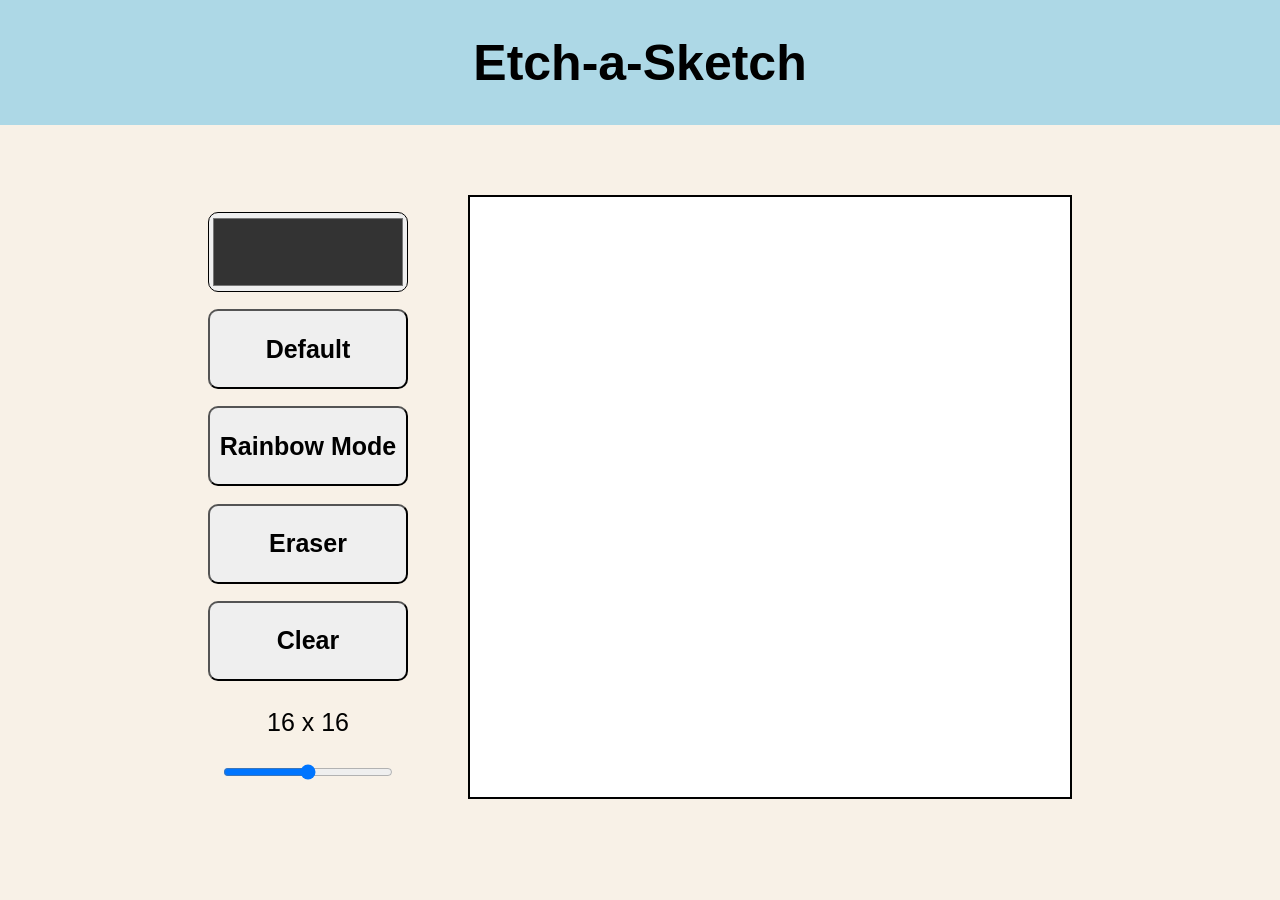
==== inedex.html @ 10a6a921 "first commit" ====
<!DOCTYPE html>
<html lang="en">
<head>
    <meta charset="UTF-8">
    <meta name="viewport" content="width=device-width, initial-scale=1.0">
    <title>Etch-a-Sketch</title>
    <link rel="stylesheet" href="style.css">
</head>
<body>
    <div class="title">
    <h1>Etch-a-Sketch</h1>
  </div>
    <div class="container">
    <div class="options">
        <input id="colorPicker" type="color" value="#333333" />
        <button id="default-btn" class="btn">Default</button>
        <button id="rainbow-mode" class="btn">Rainbow Mode</button>
        <button class="btn" id="eraser-mode">Eraser</button>
        <button id="clear" class="btn">Clear</button>
      <div class="slider">
        <p class="slider-info"></p>
        <input type="range" min="0" max="32" value="16" id="myRange"/>
        </div>
    </div>
    <div class="grid-board"></div>
    </div>
   
</body>
<script src="script.js"></script>
</html>
---- style.css ----
body{
    margin: 0; 
    font-family: 'Poppins', sans-serif;
    font-size: 25px;
    background-color: rgb(248, 241, 231);
}
.title{
    display: flex;
    flex-direction: row;
    justify-content: center;
    background-color: lightblue;
}
.container{
    display: flex;
    flex-direction: row;
    justify-content: center;
    margin-top: 40px;
}
.grid-board{
    display: grid;
    gap: 2px;
    border: 2px black solid;
    width: 600px;
    height: 600px;
    background-color: white;
    margin: 30px;
}
.options{
    display: flex;
    flex-direction: column;
    justify-content: space-evenly;
    margin: 30px;
}
.btn{
    width: 200px;
    height: 80px;
    font-size: 25px;
    font-weight: 600;
    border-radius: 10px;
    transition: 0.3s ease-in;
}
#colorPicker{
    width: 200px;
    height: 80px;
    border-radius: 10px;
}
.slider{
    display: flex;
    flex-direction: column;
    justify-content: center;
    align-items: center;
    margin-top: -15px;
}
#myRange{
    width: 170px;
}
.btn:hover{
    transform: transform 0.1s;
  transform: scale(1.02);
}
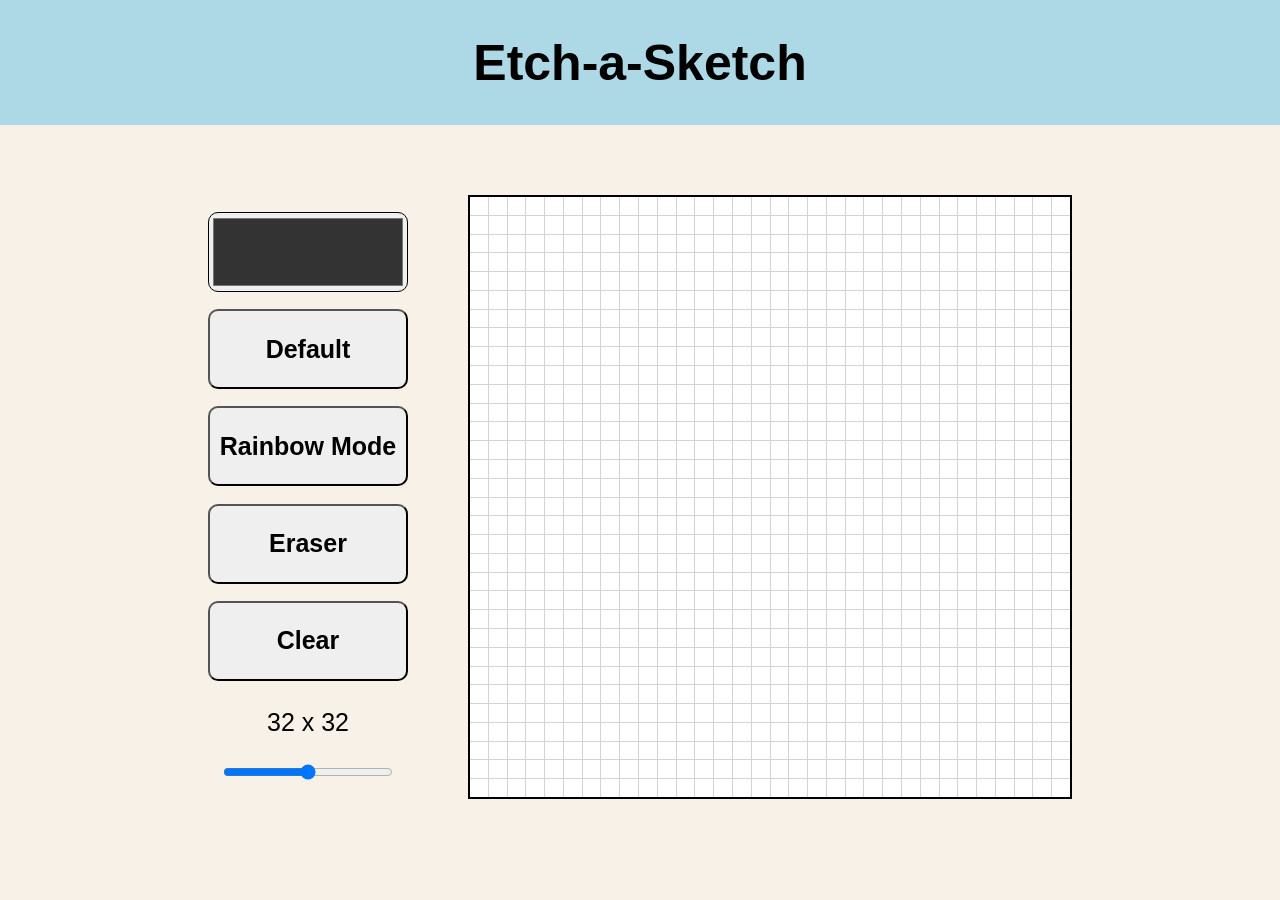
==== commit 2b9f9352: "you can draw but only by black color" ====
--- a/inedex.html
+++ b/inedex.html
@@ -13,13 +13,13 @@
     <div class="container">
     <div class="options">
         <input id="colorPicker" type="color" value="#333333" />
-        <button id="default-btn" class="btn">Default</button>
+        <button id="default-btn" class="btn" onclick="changeColor('black')">Default</button>
         <button id="rainbow-mode" class="btn">Rainbow Mode</button>
-        <button class="btn" id="eraser-mode">Eraser</button>
+        <button class="btn" id="eraser-mode" onclick="changeColor('white')">Eraser</button>
         <button id="clear" class="btn">Clear</button>
       <div class="slider">
         <p class="slider-info"></p>
-        <input type="range" min="0" max="32" value="16" id="myRange"/>
+        <input type="range" min="0" max="64" value="32" id="myRange" step="1" onchange="changeSize(this.value)"/>
         </div>
     </div>
     <div class="grid-board"></div>
--- a/style.css
+++ b/style.css
@@ -18,11 +18,11 @@
 }
 .grid-board{
     display: grid;
-    gap: 2px;
+    gap: 1px;
     border: 2px black solid;
     width: 600px;
     height: 600px;
-    background-color: white;
+    background-color: lightgrey;
     margin: 30px;
 }
 .options{
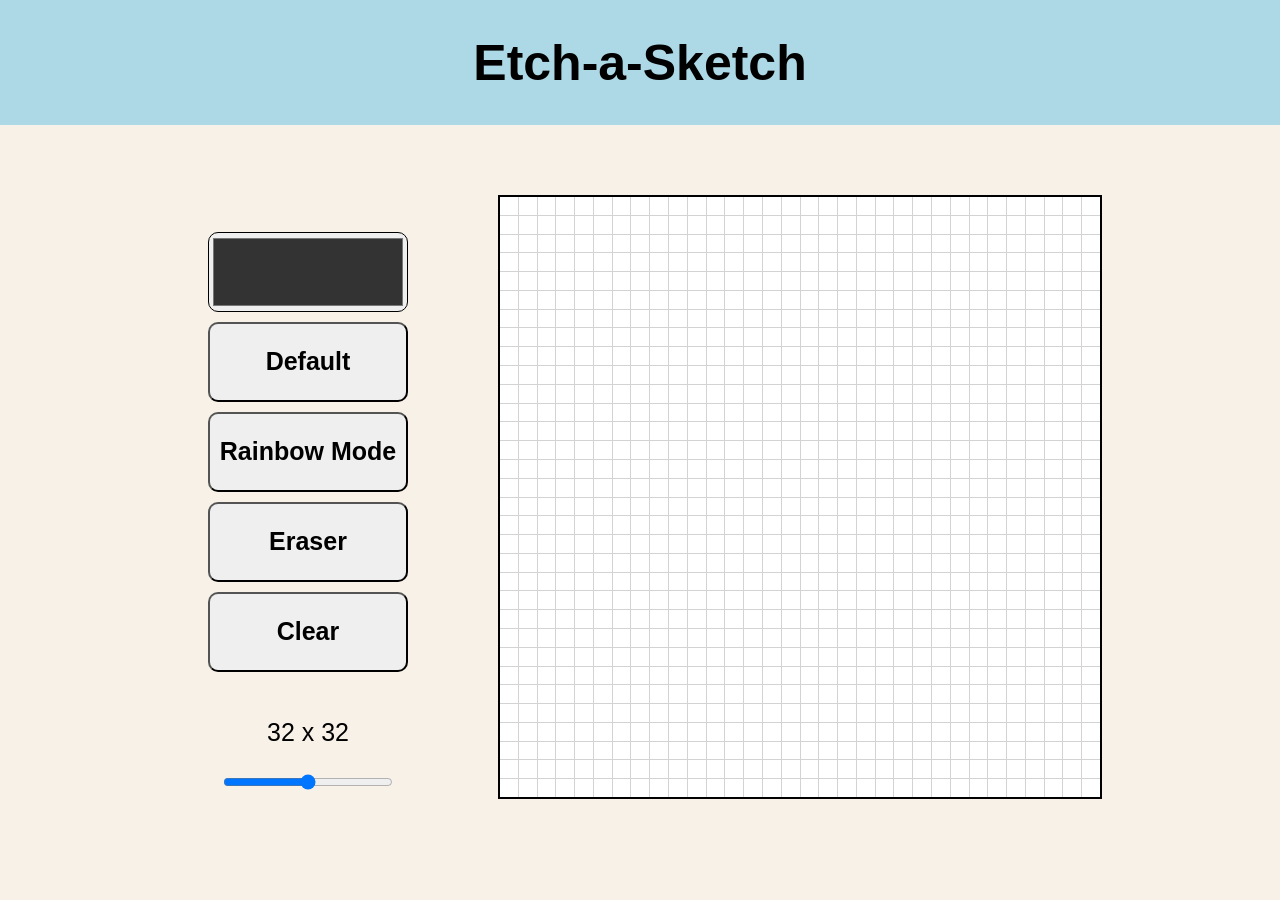
==== commit b5ef6197: "final result" ====
--- a/inedex.html
+++ b/inedex.html
@@ -12,11 +12,13 @@
   </div>
     <div class="container">
     <div class="options">
+      <div class = "buttons">
         <input id="colorPicker" type="color" value="#333333" />
         <button id="default-btn" class="btn" onclick="changeColor('black')">Default</button>
-        <button id="rainbow-mode" class="btn">Rainbow Mode</button>
+        <button id="rainbow-mode" class="btn" onclick="changeColor('random')">Rainbow Mode</button>
         <button class="btn" id="eraser-mode" onclick="changeColor('white')">Eraser</button>
-        <button id="clear" class="btn">Clear</button>
+        <button id="clear" class="btn" >Clear</button>
+      </div>
       <div class="slider">
         <p class="slider-info"></p>
         <input type="range" min="0" max="64" value="32" id="myRange" step="1" onchange="changeSize(this.value)"/>
--- a/style.css
+++ b/style.css
@@ -31,6 +31,13 @@
     justify-content: space-evenly;
     margin: 30px;
 }
+.buttons{
+    display: flex;
+    flex-direction: column;
+    justify-content: space-evenly;
+    gap: 10px;
+    margin: 30px;
+}
 .btn{
     width: 200px;
     height: 80px;
@@ -57,4 +64,51 @@
 .btn:hover{
     transform: transform 0.1s;
   transform: scale(1.02);
+}
+@media ((max-width: 700px)){
+    .container{
+        display: flex;
+        flex-direction: column-reverse;
+        justify-content: space-around;
+        align-items: center;
+        margin-right: -15px;
+    }
+    .title{
+        font-size: 20px;
+        width: 411px;
+        margin-bottom: 90px;
+    }
+    .grid-board{
+        width: 330px;
+        height: 330px;
+        margin-top: -10px;
+        gap: 1px;
+    }
+    .options{
+        display: flex;
+        flex-direction: column;
+    }
+    .buttons{
+        display: flex;
+        flex-direction: row;
+        gap: 3px;
+        margin-top: -15px;
+        justify-content: center;
+    }
+    .btn{
+        width: 70px;
+        height: 25px;
+        font-size: 10px;
+    }
+    #colorPicker{
+        width: 80px;
+        height: 30px;
+    }
+    .slider-info{
+        font-size: 20px;
+        margin-top: 3px;
+    }
+    #myRange{
+        margin-top: -5px;
+    }
 }
